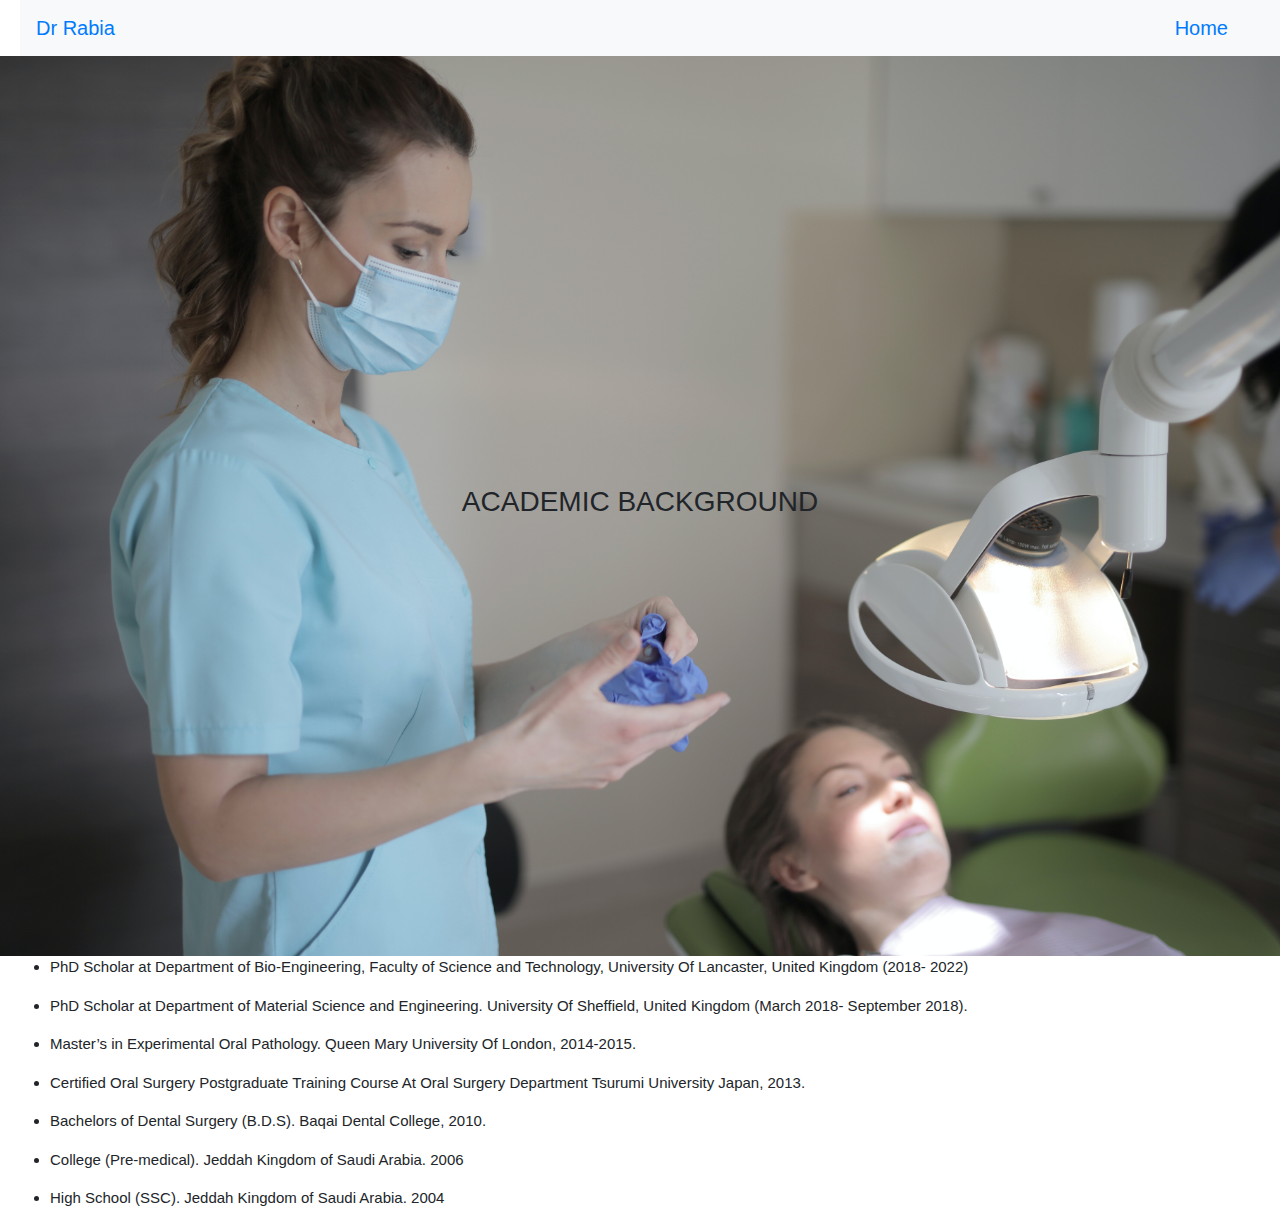
==== academicbac.html @ 8f6edeae "Add files via upload" ====
<!DOCTYPE html>
<html lang="en">
<head>
  <meta charset="UTF-8">
  <meta name="viewport" content="width=device-width, initial-scale=1.0">
  <meta http-equiv="X-UA-Compatible" content="ie=edge">
  <link rel="stylesheet" href="/css/styles.css">
  <link rel="stylesheet" href="https://cdn.jsdelivr.net/npm/bootstrap@4.6.0/dist/css/bootstrap.min.css">
  <title>Expertise</title>
</head>
<body>
  <section id="navebarw">
    <div class="header">
      <div class="menu-bar">
            <nav class="navbar navbar-expand-lg bg-light">
                <a class="navbar-brand" href="#">Dr Rabia</a>
                <ul class="navbar-nav ml-auto">

            <a class="navbar-brand" href="index.html" target="_blank" class="button">Home</a>

            </ul>
          </nav>
        </div>
      </section>

      <header id=academic-1>
        <h3> ACADEMIC BACKGROUND </h3>
        </header>
      <section id="academic">
          <div class="acad">
            <ul>
            <li>
              <p>
                PhD Scholar at Department of Bio-Engineering, Faculty of Science and Technology, University Of
                  Lancaster, United Kingdom (2018- 2022)
              </p>
            </li>
            <li>
              <p>
                PhD Scholar at Department of Material Science and Engineering. University Of Sheffield,
                  United Kingdom (March 2018- September 2018).
              </p>
            </li>
            <li>
              <p>
                Master’s in Experimental Oral Pathology. Queen Mary University Of London, 2014-2015.
              </p>
            </li>
            <li>
              <p>
                Certified Oral Surgery Postgraduate Training Course At Oral Surgery Department Tsurumi
                  University Japan, 2013.
              </p>
            </li>
            <li>
              <p>Bachelors of Dental Surgery (B.D.S). Baqai Dental College, 2010.</p>

            </li>
            <li>
              <P>College (Pre-medical). Jeddah Kingdom of Saudi Arabia. 2006</P>
            <li>
              <p>High School (SSC). Jeddah Kingdom of Saudi Arabia. 2004</p>
            </li>
          </div>

        </section>
      </body>
      </html>
---- css/styles.css ----
* {
  margin: 0;
  padding: 0;
}

body {
  margin: 0;
  font-family: Arial, "Helvetica Neue",
    helvetica, sans-serif;
  font-size: 17px;
  color: #926239;
  line-height: 1.6;
}

#navebar .menue-bar {
  background-image: linear-gradient(-90deg, #d38312, #a83279);
}

#navebar .nav-link {
  font-size: 16px;
  margin: 3px;
  color: #04009A !important;
  font-weight: 500;
}

.navbar-nav {
  text-align: right;
  margin-right: 20px;
}

.menu-bar .navbar-toggle {
  padding-right: 20px;
  outline: none !important;
  border: none !important;
}

#showcase {
  background-image: url('../images/dentist1.jpg');
  background-size: cover;
  background-position: center;
  height: 100vh;
  display: flex;
  flex-direction: column;
  justify-content: center;
  align-items: center;
  text-align: center;
  padding: 0 20px;
}

#showcase h1 {
  font-size: 50px;
  line-height: 1.2;
}

#showcase p {
  font-size: 20px;
}

#showcase .button {
  font-size: 18px;
  text-decoration: none;
  color: #926239;
  border: #926239 1px solid;
  padding: 10px 20px;
  border-radius: 10px;
  margin-top: 20px;
}

#showcase .button:hover {
  background: #926239;
  color: #fff;
}

#section-a {
  padding: 20px;
  background: #926239;
  color: #fff;
  text-align: center;
}

#section-b {
  padding: 20px;
  background: #f4f4f4;
  text-align: center;
}

#section-c {
  display: flex;
}

#section-c div {
  padding: 20px;
}

#section-c .box-1, #section-c .box-3 {
  background: #926239;
  color: #fff;
}


#section-c .box-2 {
  background: #f9f9f9;
}

#wexperinece-1  {
  background-image: url('../images/dentist2.jpg');
  background-size: cover;
  background-position: center;
  height: 100vh;
  display: flex;
  flex-direction: column;
  justify-content: center;
  align-items: center;
  text-align: center;
  padding: 0 50px;
}
.menu-bar {
  margin-left:20px ;

}
#publication .box-1{

  text-align: left;
  padding:0 50px;

}
#publication-1{

  background-image: url('../images/dentist4.jpg');
  background-size: cover;
  background-position: center;
  height: 100vh;
  display: flex;
  flex-direction: column;
  justify-content: center;
  align-items: center;
  text-align: center;
  padding: 0 50px;
}
/* Contactme */
#contactme{
    background-color: #A2DBFA;
}
#contactme .box-d{
margin-left: 20px;
padding: 5px;
font-size: 15px;
margin-bottom:2px;
}
/* /Academic */
#academic-1{
  background-image: url('../images/dentist3.jpg');
  background-size: cover;
  background-position: bottom;
  height: 100vh;
  display: flex;
  flex-direction: column;
  justify-content: center;
  align-items: center;
  text-align: center;
  padding: 0 50px;
}
#academic {

  padding-left: 50px;
}
.acad{
  font-size: 15px;
  text-align: left;
}
#enterprise{
  padding:0 20px;
  background-color: #A2DBFA;
  background-image: url('../images/showcase.jpg');
  background-size: cover;
  background-position: bottom;
  height: 100vh;
  display: flex;
  flex-direction: column;
  justify-content: left;

  align-items: left;
  text-align: left;
  padding: 0 50px;
}
#enterprise .enterp{
  padding-left: 50px;
/* Social Icons */
}
.container-fluid{
  text-align: center;

}
#footer .QR{
  width: 5%;

}
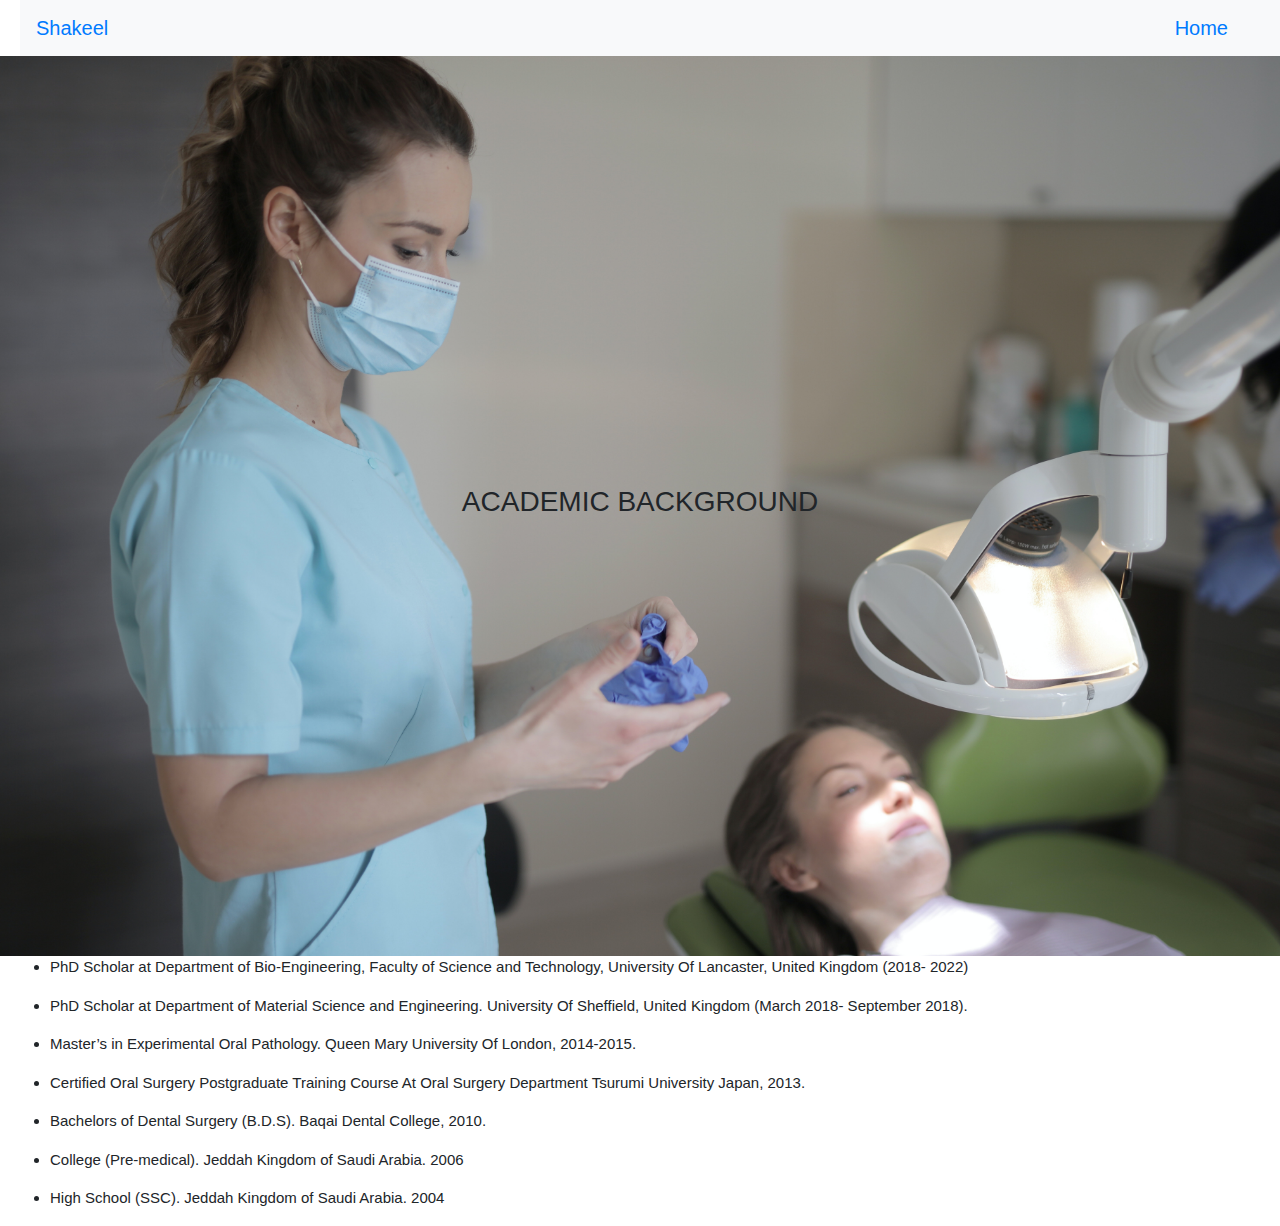
==== commit a097eaec: "Update academicbac.html" ====
--- a/academicbac.html
+++ b/academicbac.html
@@ -4,7 +4,7 @@
   <meta charset="UTF-8">
   <meta name="viewport" content="width=device-width, initial-scale=1.0">
   <meta http-equiv="X-UA-Compatible" content="ie=edge">
-  <link rel="stylesheet" href="/css/styles.css">
+  <link rel="stylesheet" href="css/styles.css">
   <link rel="stylesheet" href="https://cdn.jsdelivr.net/npm/bootstrap@4.6.0/dist/css/bootstrap.min.css">
   <title>Expertise</title>
 </head>
@@ -13,7 +13,7 @@
     <div class="header">
       <div class="menu-bar">
             <nav class="navbar navbar-expand-lg bg-light">
-                <a class="navbar-brand" href="#">Dr Rabia</a>
+                <a class="navbar-brand" href="#">Shakeel</a>
                 <ul class="navbar-nav ml-auto">
 
             <a class="navbar-brand" href="index.html" target="_blank" class="button">Home</a>
